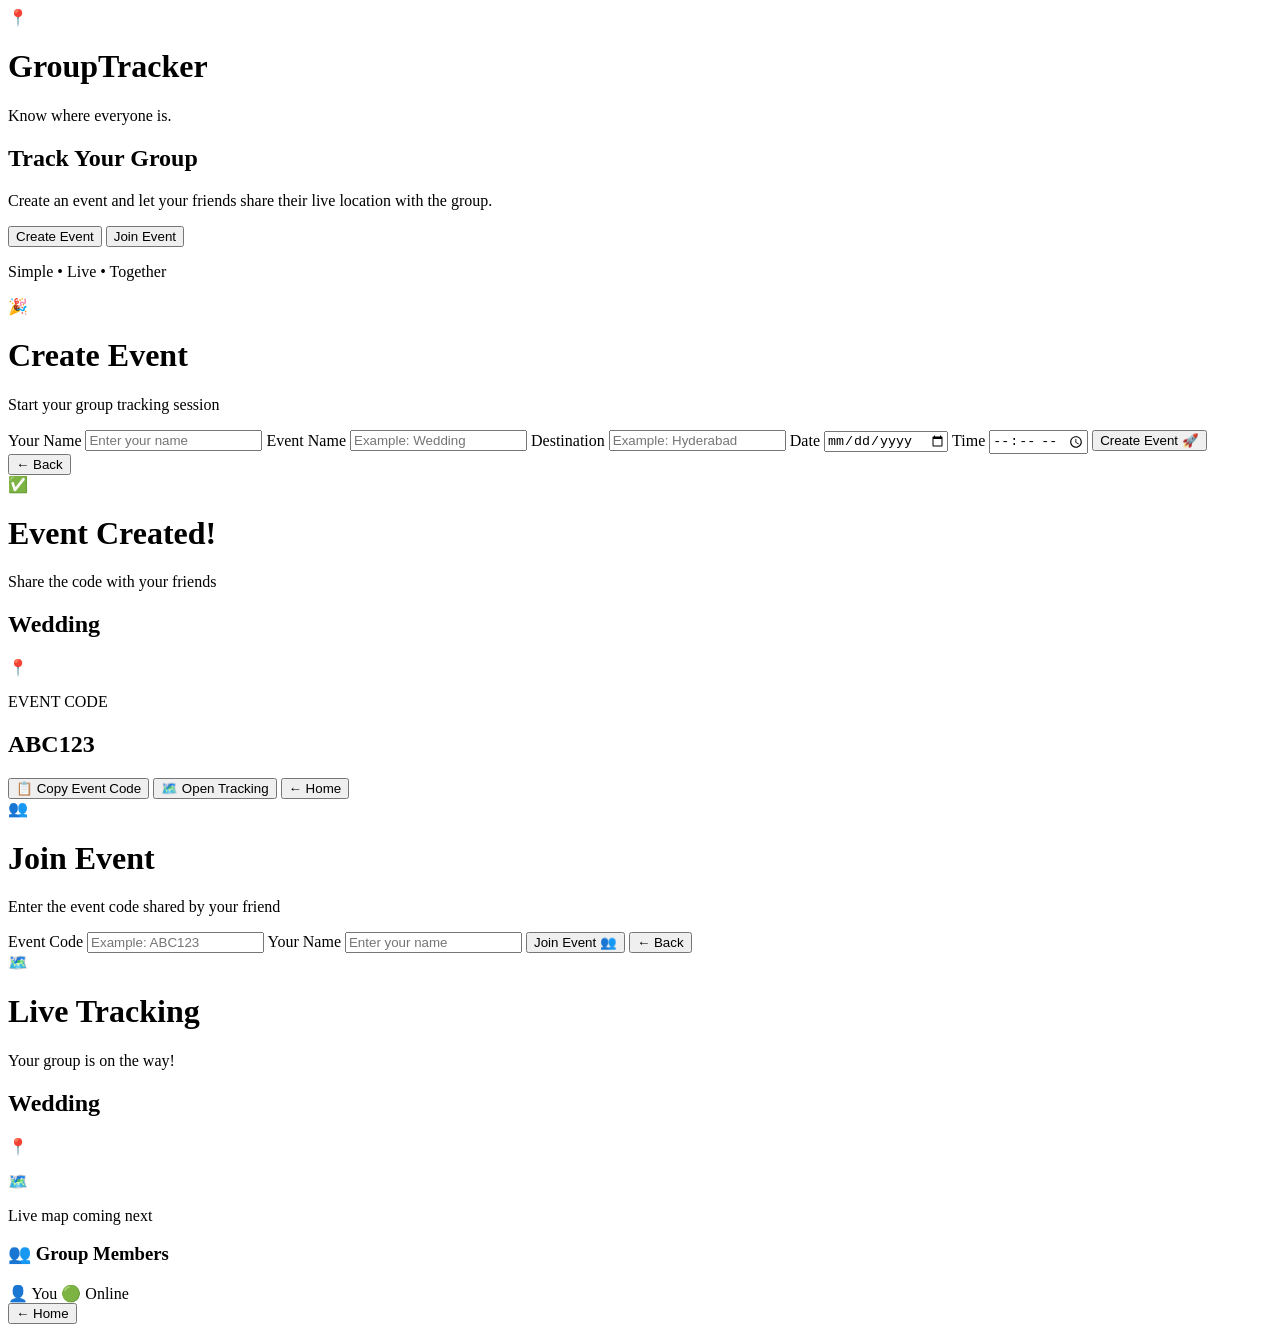
==== docs/index.html @ 51c026ad "Create index.html" ====
<!DOCTYPE html>
<html lang="en">

<head>
    <meta charset="UTF-8">
    <meta name="viewport" content="width=device-width, initial-scale=1.0">

    <title>GroupTracker</title>

    <link rel="stylesheet" href="style.css">
</head>

<body>

    <div class="container">

        <!-- HOME PAGE -->
        <div id="homePage">

            <div class="logo">
                📍
            </div>

            <h1>GroupTracker</h1>

            <p class="tagline">
                Know where everyone is.
            </p>

            <div class="card">

                <h2>Track Your Group</h2>

                <p>
                    Create an event and let your friends
                    share their live location with the group.
                </p>

                <button id="createBtn" class="create-btn">
                    Create Event
                </button>

                <button id="joinBtn" class="join-btn">
                    Join Event
                </button>

            </div>

            <p class="footer">
                Simple • Live • Together
            </p>

        </div>


        <!-- CREATE EVENT PAGE -->
        <div id="createPage" class="hidden">

            <div class="top-icon">
                🎉
            </div>

            <h1>Create Event</h1>

            <p class="tagline">
                Start your group tracking session
            </p>

            <div class="form-card">

                <label for="yourName">
                    Your Name
                </label>

                <input
                    type="text"
                    id="yourName"
                    placeholder="Enter your name"
                >


                <label for="eventName">
                    Event Name
                </label>

                <input
                    type="text"
                    id="eventName"
                    placeholder="Example: Wedding"
                >


                <label for="destination">
                    Destination
                </label>

                <input
                    type="text"
                    id="destination"
                    placeholder="Example: Hyderabad"
                >


                <label for="eventDate">
                    Date
                </label>

                <input
                    type="date"
                    id="eventDate"
                >


                <label for="eventTime">
                    Time
                </label>

                <input
                    type="time"
                    id="eventTime"
                >


                <button
                    id="generateBtn"
                    class="create-btn"
                >
                    Create Event 🚀
                </button>


                <button
                    id="backBtn"
                    class="back-btn"
                >
                    ← Back
                </button>

            </div>

        </div>


        <!-- EVENT CREATED PAGE -->
        <div id="eventCreatedPage" class="hidden">

            <div class="success-icon">
                ✅
            </div>

            <h1>Event Created!</h1>

            <p class="tagline">
                Share the code with your friends
            </p>

            <div class="event-card">

                <h2 id="displayEventName">
                    Wedding
                </h2>

                <p class="destination-text">
                    📍 <span id="displayDestination"></span>
                </p>

                <div class="code-box">

                    <p>EVENT CODE</p>

                    <h2 id="eventCode">
                        ABC123
                    </h2>

                </div>

                <button
                    id="copyBtn"
                    class="create-btn"
                >
                    📋 Copy Event Code
                </button>

                <button
                    id="trackingBtn"
                    class="tracking-btn"
                >
                    🗺️ Open Tracking
                </button>

                <button
                    id="homeBtn"
                    class="back-btn"
                >
                    ← Home
                </button>

            </div>

        </div>


        <!-- JOIN PAGE -->
        <div id="joinPage" class="hidden">

            <div class="top-icon">
                👥
            </div>

            <h1>Join Event</h1>

            <p class="tagline">
                Enter the event code shared by your friend
            </p>

            <div class="form-card">

                <label for="joinCode">
                    Event Code
                </label>

                <input
                    type="text"
                    id="joinCode"
                    placeholder="Example: ABC123"
                    maxlength="6"
                >

                <label for="joinName">
                    Your Name
                </label>

                <input
                    type="text"
                    id="joinName"
                    placeholder="Enter your name"
                >

                <button
                    id="joinSubmitBtn"
                    class="create-btn"
                >
                    Join Event 👥
                </button>

                <button
                    id="joinBackBtn"
                    class="back-btn"
                >
                    ← Back
                </button>

            </div>

        </div>


        <!-- TRACKING PAGE -->
        <div id="trackingPage" class="hidden">

            <div class="top-icon">
                🗺️
            </div>

            <h1>Live Tracking</h1>

            <p class="tagline">
                Your group is on the way!
            </p>

            <div class="tracking-card">

                <h2 id="trackingEventName">
                    Wedding
                </h2>

                <p>
                    📍 <span id="trackingDestination"></span>
                </p>

                <div class="map-placeholder">
                    🗺️

                    <p>
                        Live map coming next
                    </p>
                </div>

                <h3>
                    👥 Group Members
                </h3>

                <div id="membersList">

                    <div class="member">
                        <span>👤 You</span>
                        <span>🟢 Online</span>
                    </div>

                </div>

                <button
                    id="trackingHomeBtn"
                    class="back-btn"
                >
                    ← Home
                </button>

            </div>

        </div>

    </div>

    <script type="module" src="script.js"></script>

</body>

</html>
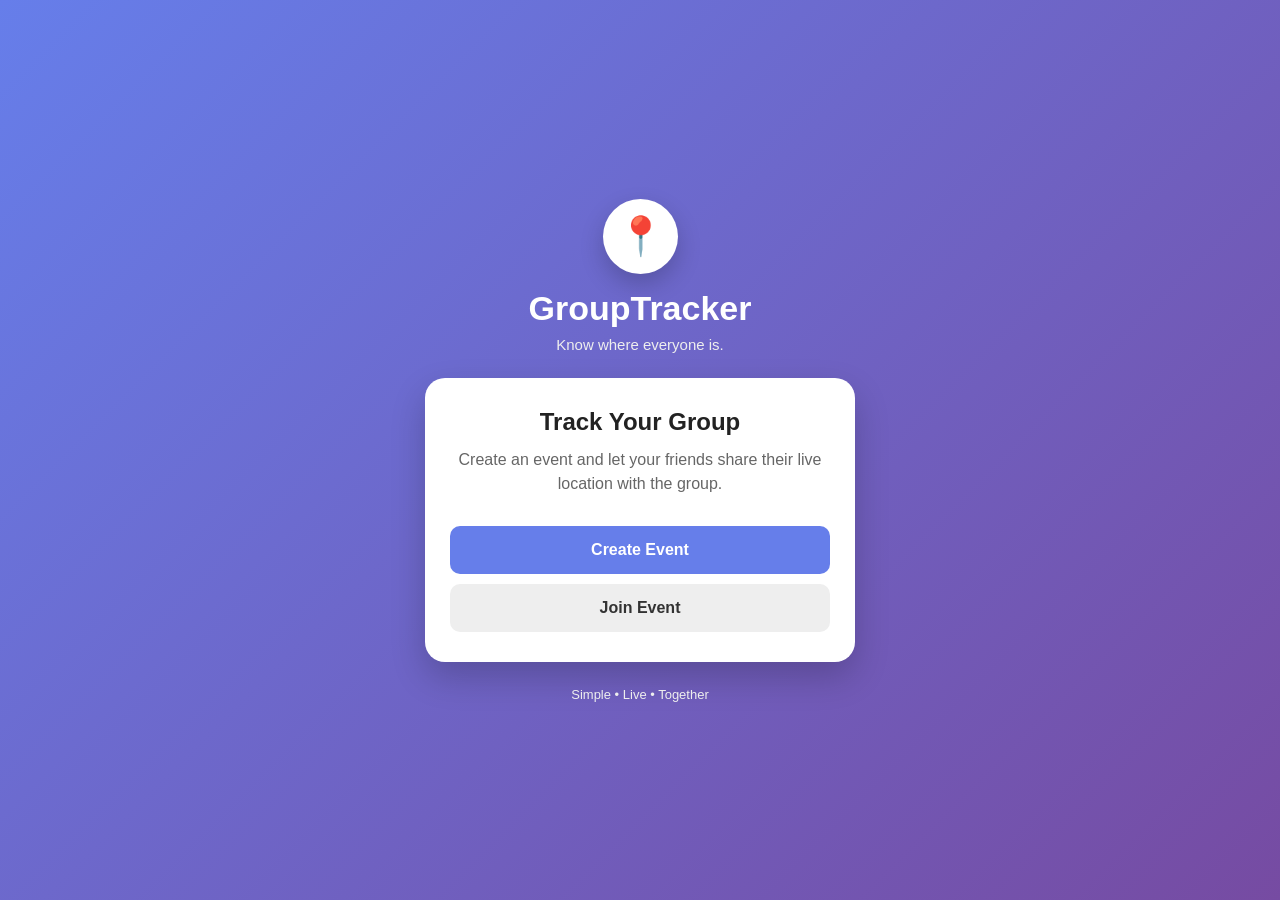
==== commit 0ebe97de: "Update index.html" ====
--- a/docs/index.html
+++ b/docs/index.html
@@ -312,7 +312,7 @@
 
     </div>
 
-    <script type="module" src="script.js"></script>
+    <script  src="script.js"></script>
 
 </body>
 
--- a/docs/style.css
+++ b/docs/style.css
@@ -0,0 +1,310 @@
+* {
+    margin: 0;
+    padding: 0;
+    box-sizing: border-box;
+}
+
+body {
+    font-family: Arial, sans-serif;
+
+    min-height: 100vh;
+
+    display: flex;
+    justify-content: center;
+    align-items: center;
+
+    background: linear-gradient(
+        135deg,
+        #667eea,
+        #764ba2
+    );
+
+    color: #222;
+
+    padding: 20px;
+}
+
+.container {
+    width: 100%;
+    max-width: 430px;
+
+    text-align: center;
+}
+
+.hidden {
+    display: none;
+}
+
+
+/* HOME */
+
+.logo {
+    width: 75px;
+    height: 75px;
+
+    margin: 0 auto 15px;
+
+    display: flex;
+    justify-content: center;
+    align-items: center;
+
+    background: white;
+
+    border-radius: 50%;
+
+    font-size: 38px;
+
+    box-shadow:
+        0 10px 25px rgba(0, 0, 0, 0.2);
+}
+
+h1 {
+    color: white;
+
+    font-size: 34px;
+
+    margin-bottom: 8px;
+}
+
+.tagline {
+    color: #eeeeee;
+
+    font-size: 15px;
+
+    margin-bottom: 25px;
+}
+
+
+/* CARD */
+
+.card,
+.form-card,
+.event-card,
+.tracking-card {
+    background: white;
+
+    padding: 30px 25px;
+
+    border-radius: 20px;
+
+    box-shadow:
+        0 15px 35px rgba(0, 0, 0, 0.2);
+}
+
+.card h2 {
+    font-size: 24px;
+
+    margin-bottom: 12px;
+}
+
+.card p {
+    color: #666;
+
+    line-height: 1.5;
+
+    margin-bottom: 20px;
+}
+
+
+/* BUTTONS */
+
+button {
+    width: 100%;
+
+    padding: 15px;
+
+    border: none;
+
+    border-radius: 10px;
+
+    font-size: 16px;
+
+    font-weight: bold;
+
+    cursor: pointer;
+
+    margin-top: 10px;
+}
+
+.create-btn {
+    background: #667eea;
+
+    color: white;
+}
+
+.join-btn {
+    background: #eeeeee;
+
+    color: #333;
+}
+
+.back-btn {
+    background: #eeeeee;
+
+    color: #333;
+}
+
+.tracking-btn {
+    background: #222;
+
+    color: white;
+}
+
+button:active {
+    transform: scale(0.98);
+}
+
+
+/* FORM */
+
+.top-icon,
+.success-icon {
+    font-size: 50px;
+
+    margin-bottom: 10px;
+}
+
+.form-card {
+    text-align: left;
+}
+
+label {
+    display: block;
+
+    font-size: 14px;
+
+    font-weight: bold;
+
+    margin-top: 15px;
+
+    margin-bottom: 7px;
+}
+
+input {
+    width: 100%;
+
+    padding: 13px;
+
+    border: 1px solid #ddd;
+
+    border-radius: 9px;
+
+    font-size: 15px;
+
+    outline: none;
+}
+
+input:focus {
+    border: 2px solid #667eea;
+}
+
+
+/* CREATED EVENT */
+
+.event-card h2 {
+    margin-bottom: 10px;
+}
+
+.destination-text {
+    color: #666;
+
+    margin-bottom: 20px;
+}
+
+.code-box {
+    background: #f1f3ff;
+
+    padding: 20px;
+
+    border-radius: 12px;
+
+    margin-bottom: 15px;
+}
+
+.code-box p {
+    font-size: 12px;
+
+    color: #777;
+
+    margin-bottom: 8px;
+}
+
+.code-box h2 {
+    font-size: 32px;
+
+    letter-spacing: 5px;
+
+    color: #667eea;
+}
+
+
+/* TRACKING */
+
+.tracking-card h2 {
+    margin-bottom: 8px;
+}
+
+.tracking-card > p {
+    color: #666;
+
+    margin-bottom: 20px;
+}
+
+.map-placeholder {
+    height: 220px;
+
+    border-radius: 15px;
+
+    background: #e8e8e8;
+
+    display: flex;
+    flex-direction: column;
+
+    justify-content: center;
+    align-items: center;
+
+    font-size: 50px;
+
+    margin-bottom: 20px;
+}
+
+.map-placeholder p {
+    font-size: 14px;
+
+    color: #666;
+
+    margin-top: 10px;
+}
+
+.tracking-card h3 {
+    text-align: left;
+
+    margin-bottom: 10px;
+}
+
+.member {
+    display: flex;
+
+    justify-content: space-between;
+
+    padding: 13px;
+
+    background: #f5f5f5;
+
+    border-radius: 8px;
+
+    margin-bottom: 8px;
+
+    font-size: 14px;
+}
+
+
+/* FOOTER */
+
+.footer {
+    color: #eeeeee;
+
+    margin-top: 25px;
+
+    font-size: 13px;
+}
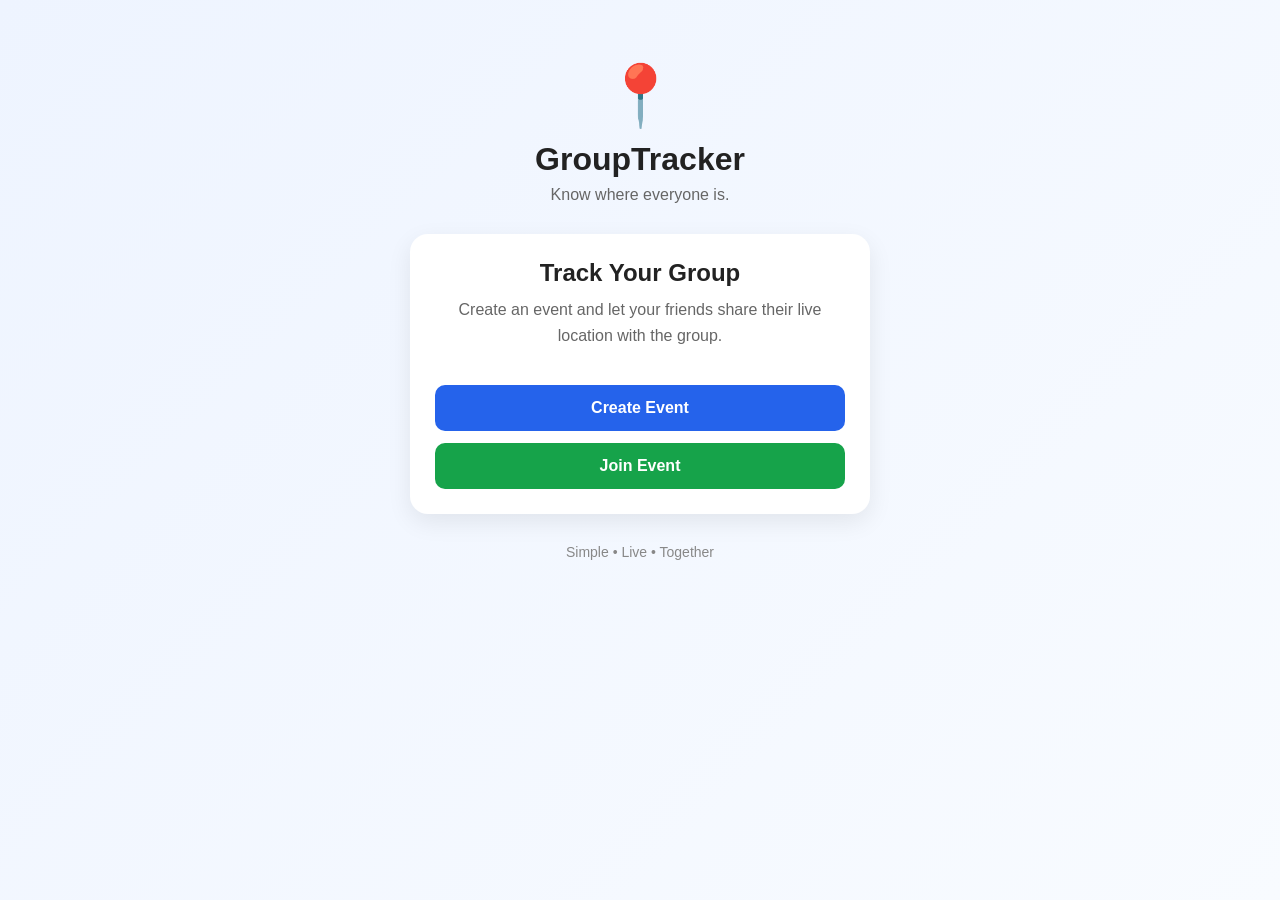
==== commit 0276c83a: "Update index.html" ====
--- a/docs/index.html
+++ b/docs/index.html
@@ -78,7 +78,6 @@
                     placeholder="Enter your name"
                 >
 
-
                 <label for="eventName">
                     Event Name
                 </label>
@@ -89,7 +88,6 @@
                     placeholder="Example: Wedding"
                 >
 
-
                 <label for="destination">
                     Destination
                 </label>
@@ -100,7 +98,6 @@
                     placeholder="Example: Hyderabad"
                 >
 
-
                 <label for="eventDate">
                     Date
                 </label>
@@ -110,7 +107,6 @@
                     id="eventDate"
                 >
 
-
                 <label for="eventTime">
                     Time
                 </label>
@@ -120,18 +116,18 @@
                     id="eventTime"
                 >
 
-
                 <button
                     id="generateBtn"
                     class="create-btn"
+                    type="button"
                 >
                     Create Event 🚀
                 </button>
-
 
                 <button
                     id="backBtn"
                     class="back-btn"
+                    type="button"
                 >
                     ← Back
                 </button>
@@ -161,7 +157,8 @@
                 </h2>
 
                 <p class="destination-text">
-                    📍 <span id="displayDestination"></span>
+                    📍
+                    <span id="displayDestination"></span>
                 </p>
 
                 <div class="code-box">
@@ -177,6 +174,7 @@
                 <button
                     id="copyBtn"
                     class="create-btn"
+                    type="button"
                 >
                     📋 Copy Event Code
                 </button>
@@ -184,6 +182,7 @@
                 <button
                     id="trackingBtn"
                     class="tracking-btn"
+                    type="button"
                 >
                     🗺️ Open Tracking
                 </button>
@@ -191,6 +190,7 @@
                 <button
                     id="homeBtn"
                     class="back-btn"
+                    type="button"
                 >
                     ← Home
                 </button>
@@ -239,6 +239,7 @@
                 <button
                     id="joinSubmitBtn"
                     class="create-btn"
+                    type="button"
                 >
                     Join Event 👥
                 </button>
@@ -246,6 +247,7 @@
                 <button
                     id="joinBackBtn"
                     class="back-btn"
+                    type="button"
                 >
                     ← Back
                 </button>
@@ -275,15 +277,18 @@
                 </h2>
 
                 <p>
-                    📍 <span id="trackingDestination"></span>
+                    📍
+                    <span id="trackingDestination"></span>
                 </p>
 
                 <div class="map-placeholder">
+
                     🗺️
 
                     <p>
                         Live map coming next
                     </p>
+
                 </div>
 
                 <h3>
@@ -302,6 +307,7 @@
                 <button
                     id="trackingHomeBtn"
                     class="back-btn"
+                    type="button"
                 >
                     ← Home
                 </button>
@@ -312,7 +318,9 @@
 
     </div>
 
-    <script  src="script.js"></script>
+
+    <!-- IMPORTANT: Normal JavaScript, NOT module -->
+    <script src="script.js?v=5"></script>
 
 </body>
 
--- a/docs/style.css
+++ b/docs/style.css
@@ -1,167 +1,99 @@
 * {
+    box-sizing: border-box;
     margin: 0;
     padding: 0;
-    box-sizing: border-box;
 }
 
 body {
     font-family: Arial, sans-serif;
-
     min-height: 100vh;
-
-    display: flex;
-    justify-content: center;
-    align-items: center;
-
-    background: linear-gradient(
-        135deg,
-        #667eea,
-        #764ba2
-    );
-
+    background: linear-gradient(135deg, #eef4ff, #f8fbff);
     color: #222;
-
-    padding: 20px;
 }
 
 .container {
     width: 100%;
-    max-width: 430px;
-
+    max-width: 500px;
+    margin: auto;
+    padding: 30px 20px;
     text-align: center;
 }
 
-.hidden {
-    display: none;
+.logo {
+    font-size: 60px;
+    margin-top: 30px;
 }
 
-
-/* HOME */
-
-.logo {
-    width: 75px;
-    height: 75px;
-
-    margin: 0 auto 15px;
-
-    display: flex;
-    justify-content: center;
-    align-items: center;
-
-    background: white;
-
-    border-radius: 50%;
-
-    font-size: 38px;
-
-    box-shadow:
-        0 10px 25px rgba(0, 0, 0, 0.2);
+.top-icon,
+.success-icon {
+    font-size: 50px;
+    margin-top: 20px;
 }
 
 h1 {
-    color: white;
+    margin-top: 10px;
+    font-size: 32px;
+}
 
-    font-size: 34px;
-
-    margin-bottom: 8px;
+h2 {
+    margin-bottom: 10px;
 }
 
 .tagline {
-    color: #eeeeee;
-
-    font-size: 15px;
-
-    margin-bottom: 25px;
+    margin-top: 8px;
+    color: #666;
 }
-
-
-/* CARD */
 
 .card,
 .form-card,
 .event-card,
 .tracking-card {
     background: white;
-
-    padding: 30px 25px;
-
-    border-radius: 20px;
-
-    box-shadow:
-        0 15px 35px rgba(0, 0, 0, 0.2);
-}
-
-.card h2 {
-    font-size: 24px;
-
-    margin-bottom: 12px;
+    margin-top: 30px;
+    padding: 25px;
+    border-radius: 18px;
+    box-shadow: 0 8px 25px rgba(0, 0, 0, 0.08);
 }
 
 .card p {
     color: #666;
-
-    line-height: 1.5;
-
-    margin-bottom: 20px;
+    line-height: 1.6;
+    margin-bottom: 25px;
 }
-
-
-/* BUTTONS */
 
 button {
     width: 100%;
-
-    padding: 15px;
-
     border: none;
-
+    padding: 14px;
+    margin-top: 12px;
     border-radius: 10px;
-
     font-size: 16px;
-
     font-weight: bold;
-
     cursor: pointer;
-
-    margin-top: 10px;
 }
 
 .create-btn {
-    background: #667eea;
-
+    background: #2563eb;
     color: white;
 }
 
 .join-btn {
-    background: #eeeeee;
-
-    color: #333;
+    background: #16a34a;
+    color: white;
 }
 
 .back-btn {
-    background: #eeeeee;
-
-    color: #333;
+    background: #e5e7eb;
+    color: #222;
 }
 
 .tracking-btn {
-    background: #222;
-
+    background: #7c3aed;
     color: white;
 }
 
 button:active {
     transform: scale(0.98);
-}
-
-
-/* FORM */
-
-.top-icon,
-.success-icon {
-    font-size: 50px;
-
-    margin-bottom: 10px;
 }
 
 .form-card {
@@ -170,141 +102,95 @@
 
 label {
     display: block;
-
-    font-size: 14px;
-
+    margin-top: 15px;
+    margin-bottom: 6px;
     font-weight: bold;
-
-    margin-top: 15px;
-
-    margin-bottom: 7px;
 }
 
 input {
     width: 100%;
-
     padding: 13px;
-
-    border: 1px solid #ddd;
-
-    border-radius: 9px;
-
-    font-size: 15px;
-
+    border: 1px solid #ccc;
+    border-radius: 8px;
+    font-size: 16px;
     outline: none;
 }
 
 input:focus {
-    border: 2px solid #667eea;
-}
-
-
-/* CREATED EVENT */
-
-.event-card h2 {
-    margin-bottom: 10px;
-}
-
-.destination-text {
-    color: #666;
-
-    margin-bottom: 20px;
+    border-color: #2563eb;
 }
 
 .code-box {
-    background: #f1f3ff;
-
+    margin-top: 20px;
     padding: 20px;
-
+    background: #eef4ff;
     border-radius: 12px;
-
-    margin-bottom: 15px;
 }
 
 .code-box p {
     font-size: 12px;
-
-    color: #777;
-
-    margin-bottom: 8px;
+    color: #666;
+    letter-spacing: 2px;
 }
 
 .code-box h2 {
-    font-size: 32px;
-
+    margin-top: 8px;
+    font-size: 30px;
     letter-spacing: 5px;
-
-    color: #667eea;
 }
 
-
-/* TRACKING */
-
-.tracking-card h2 {
-    margin-bottom: 8px;
-}
-
-.tracking-card > p {
-    color: #666;
-
-    margin-bottom: 20px;
+.destination-text {
+    color: #555;
+    margin-top: 8px;
 }
 
 .map-placeholder {
-    height: 220px;
-
+    margin-top: 20px;
+    padding: 50px 20px;
     border-radius: 15px;
-
-    background: #e8e8e8;
-
-    display: flex;
-    flex-direction: column;
-
-    justify-content: center;
-    align-items: center;
-
-    font-size: 50px;
-
-    margin-bottom: 20px;
+    background: #eef2f7;
+    font-size: 45px;
 }
 
 .map-placeholder p {
     font-size: 14px;
-
     color: #666;
-
     margin-top: 10px;
-}
-
-.tracking-card h3 {
-    text-align: left;
-
-    margin-bottom: 10px;
 }
 
 .member {
     display: flex;
+    justify-content: space-between;
+    padding: 15px;
+    margin-top: 10px;
+    background: #f5f5f5;
+    border-radius: 10px;
+}
 
-    justify-content: space-between;
-
-    padding: 13px;
-
-    background: #f5f5f5;
-
-    border-radius: 8px;
-
-    margin-bottom: 8px;
-
+.footer {
+    margin-top: 30px;
+    color: #888;
     font-size: 14px;
 }
 
+.hidden {
+    display: none !important;
+}
 
-/* FOOTER */
+@media (max-width: 400px) {
 
-.footer {
-    color: #eeeeee;
+    .container {
+        padding: 20px 15px;
+    }
 
-    margin-top: 25px;
+    h1 {
+        font-size: 28px;
+    }
 
-    font-size: 13px;
+    .card,
+    .form-card,
+    .event-card,
+    .tracking-card {
+        padding: 20px;
+    }
 }
